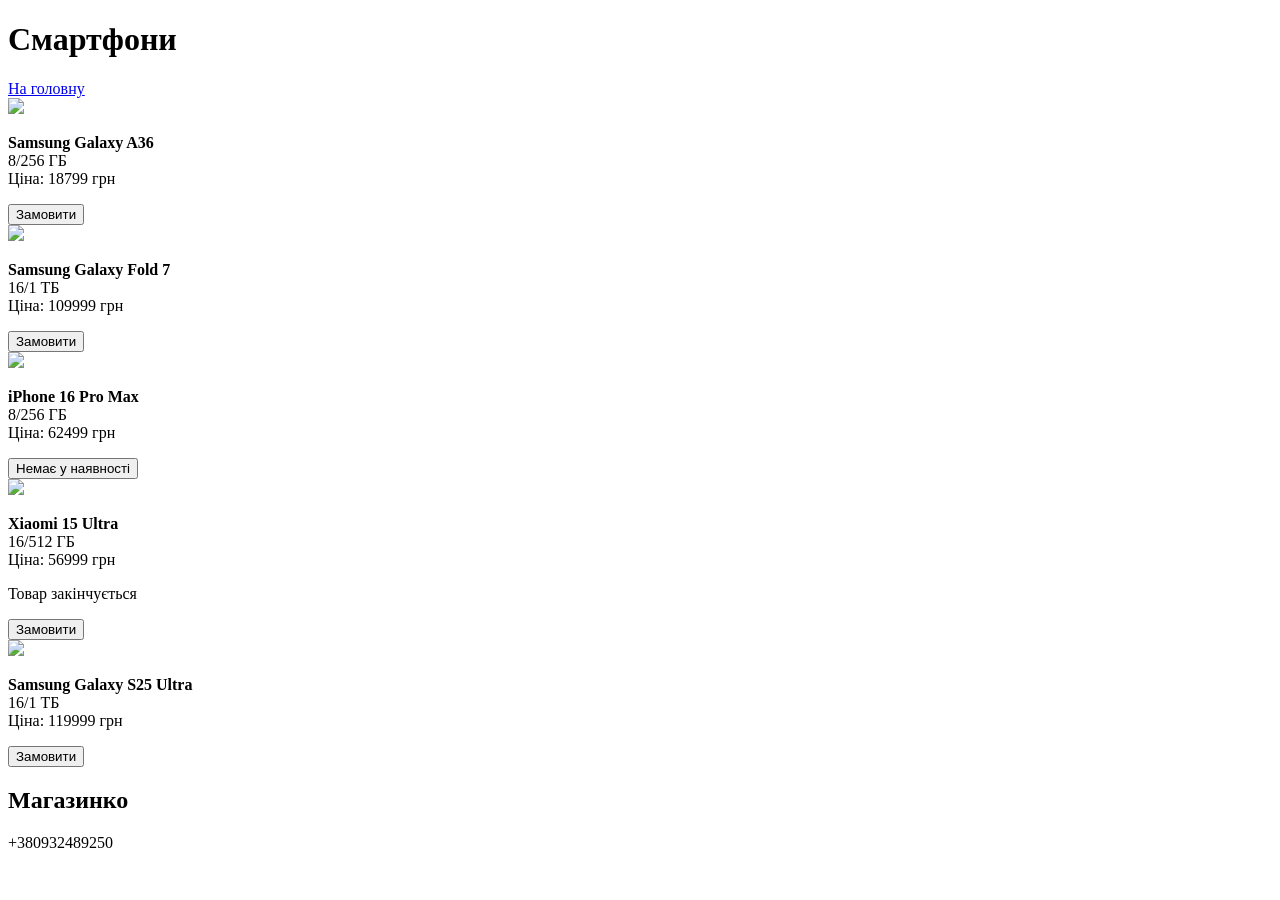
==== about.html @ 1f0de271 "Change stylesheet link from style.css to about.css" ====
<!DOCTYPE html>
<html lang="uk">
<head>
    <title>Смартфони</title>
    <link rel="stylesheet" href="about.css">
    <script>
        function orderProduct() {
            alert("Товар успішно замовлено!");
        }
    </script>
</head>
<body>

    <header class="phones-header">
        <h1>Смартфони</h1>
        <a class="home-btn" href=" #">На головну</a>
    </header>

    <main class="phones">

        <div class="phone-card">
            <img src="https://files.foxtrot.com.ua/PhotoNew/img_0_60_10752_0_1_SUXpjJ.webp">
            <p><b>Samsung Galaxy A36</b><br>8/256 ГБ<br>Ціна: 18799 грн</p>
            <button onclick="orderProduct()">Замовити</button>
        </div>

        <div class="phone-card">
            <img src="https://encrypted-tbn0.gstatic.com/images?q=tbn:ANd9GcTRegrx-9_wdcpd4P4KDWCzGgr_Rdc6oGJU7w&s">
            <p><b>Samsung Galaxy Fold 7</b><br>16/1 ТБ<br>Ціна: 109999 грн</p>
            <button onclick="orderProduct()">Замовити</button>
        </div>

        <div class="phone-card">
            <img src="https://toiler.com.ua/files/resized/products/iphne-16-pro-finish-select-20249-6-3inch_eo_us_1_13.600x800.jpg">
            <p><b>iPhone 16 Pro Max</b><br>8/256 ГБ<br>Ціна: 62499 грн</p>
            <button class="no-stock">Немає у наявності</button>
        </div>

        <div class="phone-card">
            <img src="https://img.jabko.ua/image/cache/catalog/products/2025/03/071017/Untitled.png-1397x1397.jpg.webp">
            <p><b>Xiaomi 15 Ultra</b><br>16/512 ГБ<br>Ціна: 56999 грн</p>
            <p class="warning">Товар закінчується</p>
            <button onclick="orderProduct()">Замовити</button>
        </div>

        <div class="phone-card">
            <img src="https://content2.rozetka.com.ua/goods/images/big/507061224.jpg">
            <p><b>Samsung Galaxy S25 Ultra</b><br>16/1 ТБ<br>Ціна: 119999 грн</p>
            <button onclick="orderProduct()">Замовити</button>
        </div>

    </main>

    <footer>
        <h2>Магазинко</h2>
        <p class="phone">+380932489250</p>
    </footer>

</body>
</html>
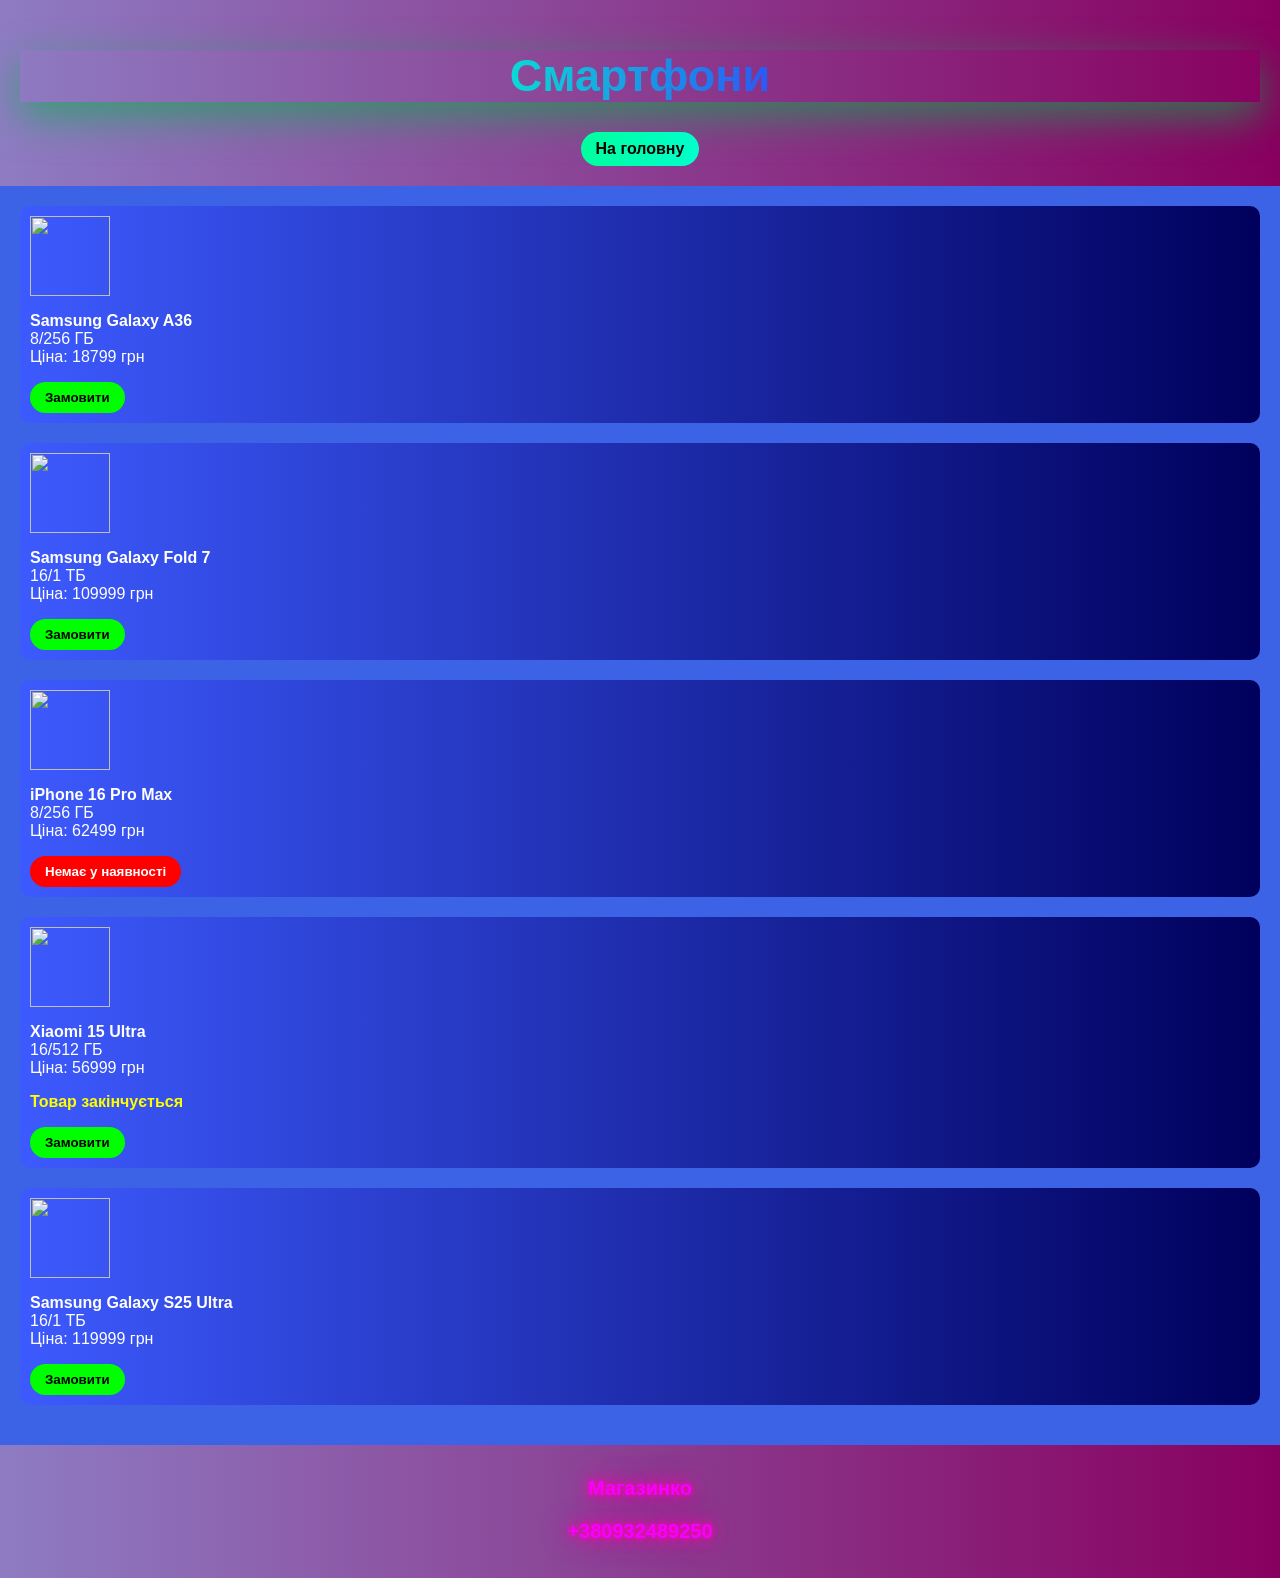
==== commit cf97328a: "Fix home button link in about.html" ====
--- a/about.html
+++ b/about.html
@@ -1,4 +1,4 @@
-<!DOCTYPE html>
+
 <html lang="uk">
 <head>
     <title>Смартфони</title>
@@ -13,7 +13,7 @@
 
     <header class="phones-header">
         <h1>Смартфони</h1>
-        <a class="home-btn" href=" #">На головну</a>
+        <a class="home-btn" href=" index.html">На головну</a>
     </header>
 
     <main class="phones">
--- a/about.css
+++ b/about.css
@@ -0,0 +1,82 @@
+body {
+    margin: 0;
+    font-family: Arial, sans-serif;
+    background-color: #3c63e6;
+}
+
+.phones-header {
+    background-image:linear-gradient(to right, #8e7cc3, rgb(136, 0, 95) ) ;
+    padding: 20px;
+    text-align: center;
+}
+
+.home-btn {
+    display: inline-block;
+   background: linear-gradient(270deg, #00ffcc, #00ff9d);
+    color: black;
+    padding: 8px 15px;
+    text-decoration: none;
+    border-radius: 20px;
+    font-weight: bold;
+}
+
+.phones {
+    padding: 20px;
+}
+
+.phone-card {
+    background-image:linear-gradient(to right, #3d5afe, rgb(0, 0, 92) ) ;
+    margin-bottom: 20px;
+    padding: 10px;
+    border-radius: 10px;
+    color: white;
+}
+
+.phone-card img {
+    width: 80px;
+    display: block;
+    margin-bottom: 10px;
+}
+
+button {
+    background-color: #00ff00;
+    border: none;
+    padding: 8px 15px;
+    border-radius: 20px;
+    font-weight: bold;
+    cursor: pointer;
+}
+
+.no-stock {
+    background-color: red;
+    color: white;
+    cursor: not-allowed;
+}
+
+.warning {
+    color: yellow;
+    font-weight: bold;
+}
+
+footer {
+    background-image:linear-gradient(to right, #8e7cc3, rgb(136, 0, 95) ) ;
+    text-align: center;
+    padding: 15px;
+}
+.phone {
+    font-weight: bold;
+}
+footer p, h2{
+    color: rgb(247, 0, 255);
+  text-shadow:0 0 5px rgb(255, 0, 179),
+    0 0 15px rgb(255, 0, 179),
+    0 0 30px rgb(255, 0, 179);
+    font-size: 20px;
+}
+ h1 {    
+    background: linear-gradient(270deg, #00ff00, #3333ff, #00ffcc, #00ff9d);                                             
+   -webkit-background-clip: text;
+  color: transparent;
+   box-shadow: 0 15px 40px rgba(5, 180, 72, 0.623);
+   font-size: 45px;
+ }
